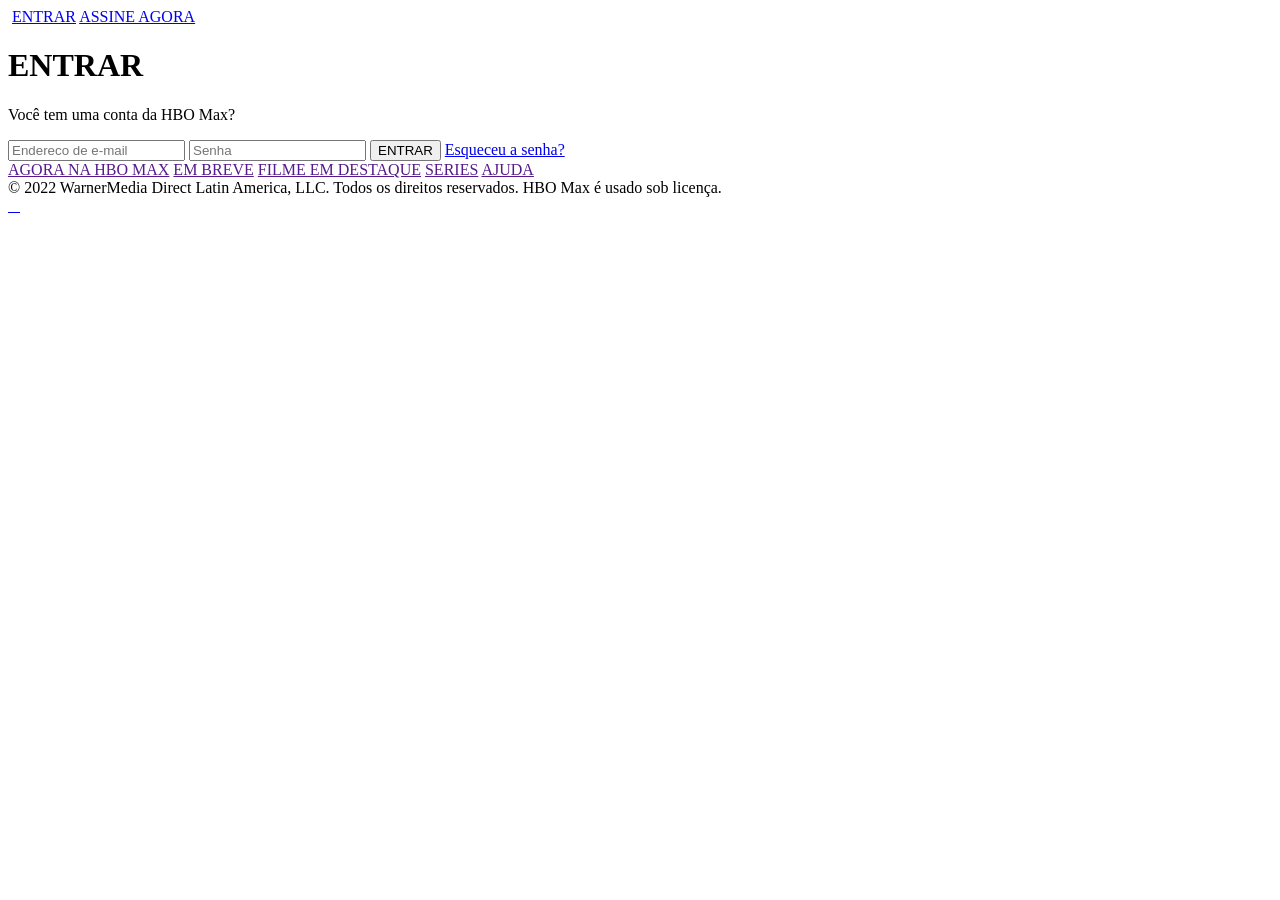
==== signIn.html @ 9cdadb6a "HTML Implementado" ====
<!-- TODO -->
<!DOCTYPE html>
<html lang="pt-BR">

<head>
    <meta charset="UTF-8">
    <meta name="viewport" content="width=device-width, initial-scale=1.0">
    <title>HBO Login</title>
</head>

<body>

    <header>
        <a href="index.html"><img src="assets/images/hbo-logo.svg" alt=""></a>
        <a href="login.html">ENTRAR</a>
        <a href="#assine">ASSINE AGORA</a>
    </header>

    <main>
        <h1>ENTRAR</h1>
        <p>Você tem uma conta da HBO Max?</p>
        <form action="login">
            <input type="email" name="email" id="email" placeholder="Endereco de e-mail">
            <input type="password" name="password" id="password" minlength="8" placeholder="Senha">
            <button type="submit" class="botao-gradiente">ENTRAR</button>
            <a href="#" id="recover-password">Esqueceu a senha?</a>
        </form>
    </main>

    <footer>
        <div id="footer-links">
            <a href="" class="footer-links-item">AGORA NA HBO MAX</a>
            <a href="" class="footer-links-item">EM BREVE</a>
            <a href="" class="footer-links-item">FILME EM DESTAQUE</a>
            <a href="" class="footer-links-item">SERIES</a>
            <a href="" class="footer-links-item">AJUDA</a>
        </div>
        <div><span>© 2022 WarnerMedia Direct Latin America, LLC. Todos os direitos reservados. HBO Max é usado sob
                licença.</span></div>

        <div id="footer-logos">
            <a href="#">
                <img src="assets/images/fb_0.png" alt="" class="footer-logos-item">
            </a>
            <a href="#">
                <img src="assets/images/twitter_0.png" alt="" class="footer-logos-item">
            </a>
            <a href="#">
                <img src="assets/images/instagram_0.png" alt="" class="footer-logos-item">
            </a>
            <a href="#">
                <img src="assets/images/youtube_0.png" alt="" class="footer-logos-item">
            </a>
        </div>
    </footer>

</body>

</html>
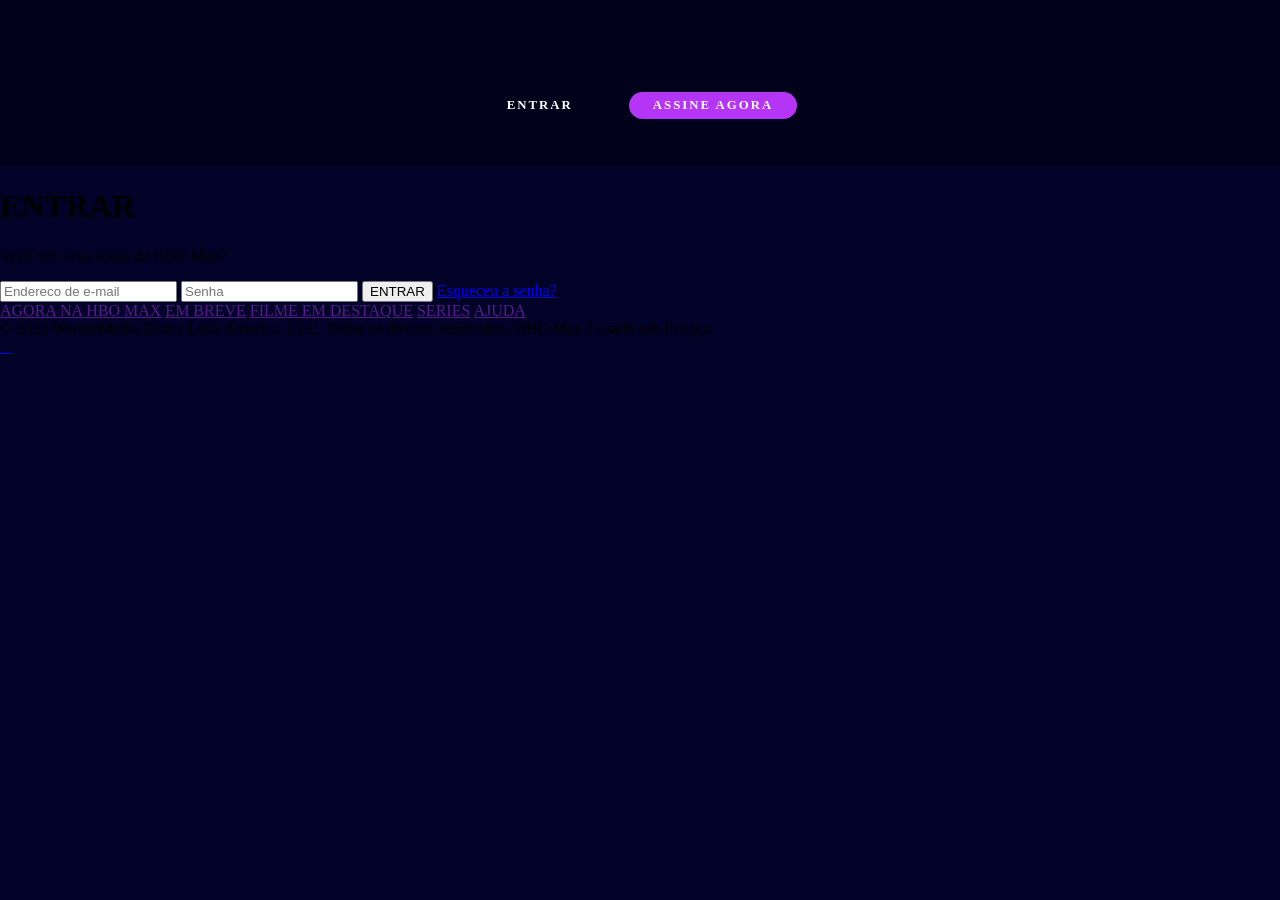
==== commit bdf8a268: "Header mobile implementado" ====
--- a/signIn.html
+++ b/signIn.html
@@ -6,14 +6,17 @@
     <meta charset="UTF-8">
     <meta name="viewport" content="width=device-width, initial-scale=1.0">
     <title>HBO Login</title>
+    <link rel="stylesheet" href="assets/css/signin.css">
 </head>
 
 <body>
 
     <header>
         <a href="index.html"><img src="assets/images/hbo-logo.svg" alt=""></a>
-        <a href="login.html">ENTRAR</a>
-        <a href="#assine">ASSINE AGORA</a>
+        <div class="header-nav">
+            <a href="signIn.html">ENTRAR</a>
+            <a href="#assine">ASSINE AGORA</a>
+        </div>
     </header>
 
     <main>
--- a/assets/css/signin.css
+++ b/assets/css/signin.css
@@ -0,0 +1 @@
+@import url(global.css);
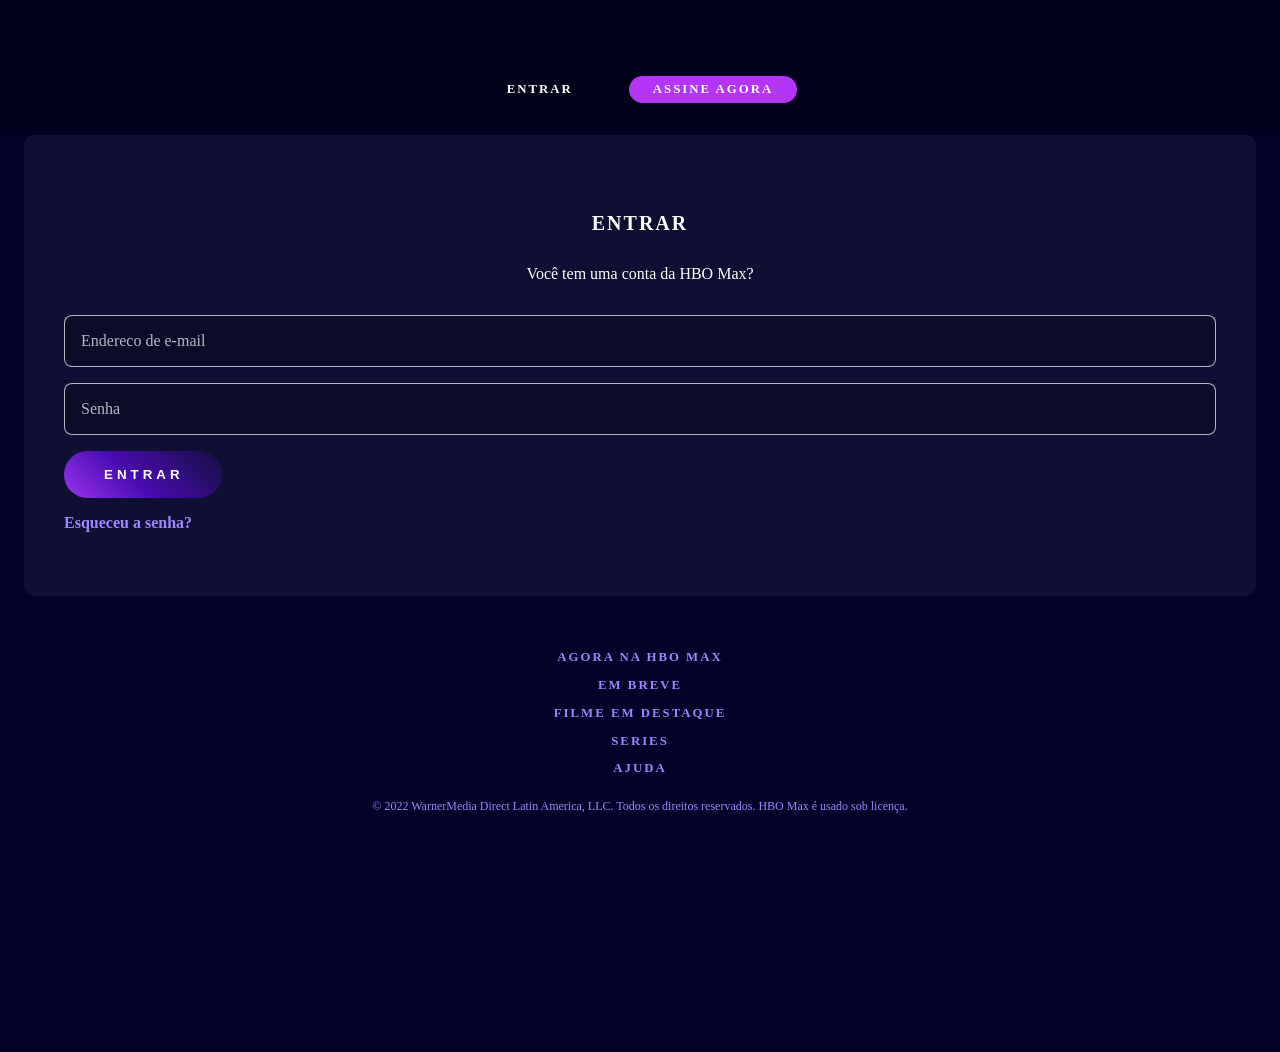
==== commit ec2d25d9: "Footer e Sign in Implementados" ====
--- a/signIn.html
+++ b/signIn.html
@@ -38,7 +38,7 @@
             <a href="" class="footer-links-item">SERIES</a>
             <a href="" class="footer-links-item">AJUDA</a>
         </div>
-        <div><span>© 2022 WarnerMedia Direct Latin America, LLC. Todos os direitos reservados. HBO Max é usado sob
+        <div id="footer-about"><span>© 2022 WarnerMedia Direct Latin America, LLC. Todos os direitos reservados. HBO Max é usado sob
                 licença.</span></div>
 
         <div id="footer-logos">
--- a/assets/css/signin.css
+++ b/assets/css/signin.css
@@ -1 +1,69 @@
-@import url(global.css);+@import url(global.css);
+
+main{
+    background-color: rgba(211, 211, 211, 0.06);
+    display: flex;
+    flex-direction: column;
+    align-items: center;
+    justify-content: center;
+    padding: 4rem 2.5rem;
+    margin: 8rem 1.5rem 0rem;
+    border-radius: 10px;
+}
+
+h1{
+    font-weight: 700;
+    font-size: 20px;
+    letter-spacing: 2px;
+}
+
+h1,p{
+    color: white;
+    font-family: 'Raleway';
+
+}
+
+form{
+    margin-top: 1rem;
+    display: flex;
+    flex-direction: column;
+    width: 100%;
+    gap: 1rem;
+}
+
+form input[type="email"],form input[type="password"]{
+    border-radius: 8px;
+    padding: 1rem;
+    background: var(--form-field-bg-color);
+    border: var(--form-field-border);
+    font-size: 1rem;
+    font-family: 'Raleway';
+    color: white;
+}
+
+input::placeholder{
+    color: var(--form-field-placeholder);
+}
+
+form input:invalid{
+    border-color: var( --form-field-error);
+}
+
+form button{
+    background: var(--btn-bg-color-gradient);
+    width: 158px;
+    background-size: 250%;
+    border-radius: 500px;
+    padding: 16px 40px;
+    font-weight: 700;
+    color: var(--text-color);
+    letter-spacing: 4px;
+    border: 0;
+}
+
+#recover-password{
+    color: var(--link-color);
+    text-decoration: none;
+    font-weight: bold;
+    font-family: 'Raleway';
+}
